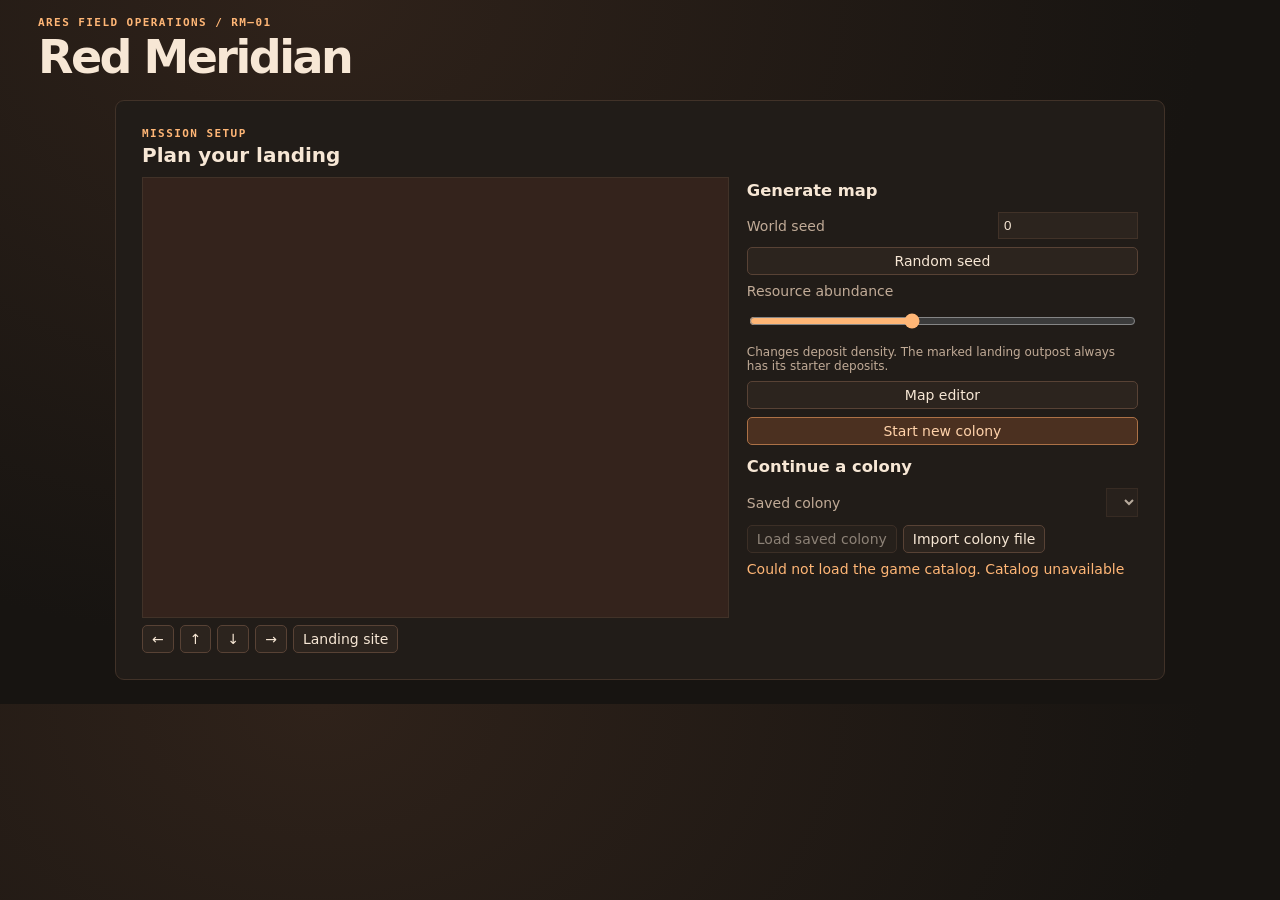
==== Source/wwwroot/index.html @ 0fc27212 "Separate planetary sprites, orbital modules, and resource icons" ====
<!doctype html>
<html lang="en">
<head>
<meta charset="utf-8">
<meta name="viewport" content="width=device-width,initial-scale=1">
<title>Red Meridian — Mars Colony</title>
<link rel="stylesheet" href="styles.css?v=panel-2">
<script defer src="sprites.js?v=map-5"></script>
<script defer src="editor.js?v=map-11"></script>
<script defer src="logistics.js?v=panel-1"></script>
<script defer src="artwork.js?v=atlas-2"></script>
<script defer src="isometric.js?v=2"></script>
<script defer src="game.js?v=preview-2"></script>
</head>
<body>
<header>
  <div><div class="label">ARES FIELD OPERATIONS / RM–01</div><h1>Red Meridian</h1></div>
  <div class="controls play-controls"><button id="mainMenu">Main menu</button><button id="pause">Pause</button><button id="speed">1× speed</button><button id="save" class="primary">Save colony</button><button id="saveAs">Save as</button></div>
</header>
<section id="start" class="start" aria-label="Landing planner">
  <div class="label">Mission setup</div><h2>Plan your landing</h2>
  <div class="start-layout">
    <div>
      <canvas id="preview" width="576" height="432" aria-label="Top-down map preview"></canvas>
      <div class="preview-nav controls"><button data-pan="-16,0" aria-label="Pan west">←</button><button data-pan="0,-12" aria-label="Pan north">↑</button><button data-pan="0,12" aria-label="Pan south">↓</button><button data-pan="16,0" aria-label="Pan east">→</button><button id="previewHome">Landing site</button><small id="previewCoords"></small></div>
    </div>
    <div class="start-options">
      <h3>Generate map</h3>
      <label>World seed <input id="seed" type="number" min="-2147483648" max="2147483647" step="1" value="0" required></label>
      <button id="newSeed">Random seed</button>
      <label>Resource abundance <output id="abundanceValue"></output><input id="abundance" type="range" min="3" max="15" value="8"></label>
      <small>Changes deposit density. The marked landing outpost always has its starter deposits.</small>
      <button id="editorMode" aria-pressed="false">Map editor</button>
      <div id="editorTools" hidden>
        <label>Deposit brush <select id="brush"><option value="natural">Restore generated tile</option><option value="empty">Clear deposit</option></select></label>
        <small>Click or drag over the preview to paint. A dot marks a manual edit.</small>
        <div class="controls"><button id="importMap">Import map</button><button id="exportMap">Export map</button></div>
        <input id="mapFile" type="file" accept=".json,application/json" hidden>
      </div>
      <button id="startNew" class="primary">Start new colony</button>
      <h3>Continue a colony</h3>
      <label>Saved colony <select id="saveSelect" disabled></select></label>
      <div class="controls"><button id="loadSaved" disabled>Load saved colony</button><button id="importFromMenu">Import colony file</button></div>
      <p id="menuNotice" role="status"></p>
    </div>
  </div>
</section>
<main>
  <div class="layout">
    <div class="stack">
      <section class="map" aria-label="Colony map">
        <div class="bar"><div><span class="label" id="world">Landing sector</span> <span id="clock"></span></div><div class="controls"><button id="home">Center</button><button id="out" aria-label="Zoom out">−</button><button id="in" aria-label="Zoom in">+</button></div></div>
        <div class="bar controls map-tools"><button id="openControl" aria-controls="controlPanel" aria-expanded="false">Control Panel</button><button id="openConstruction" aria-controls="constructionPanel" aria-expanded="false">Construction</button><button id="openLogistics" aria-controls="controlPanel" aria-expanded="false">Space travel</button></div>
        <section id="stats" aria-label="Colony resources"></section>
        <details id="climateControls" class="research" hidden>
          <summary>Map climate</summary>
          <form id="climateForm" class="controls">
            <label>Base °C <input id="baseTemperature" type="number" min="-200" max="200" required></label>
            <label>Humidity % <input id="humidity" type="number" min="0" max="100" required></label>
            <button type="submit">Apply climate</button>
            <label>Overlay <select id="climateOverlay"><option value="terrain">Terrain</option><option value="sunlight">Sunlight</option><option value="temperature">Temperature</option><option value="elevation">Elevation</option></select></label>
          </form>
          <small id="climateBase"></small>
        </details>
        <div class="viewport">
          <canvas id="map" tabindex="0" aria-label="Isometric colony map. Arrow keys move the cursor. Enter inspects or builds."></canvas>
          <details class="legend"><summary>Deposits</summary><div id="deposits"></div></details>
          <section id="buildingInfo" class="building-info" aria-label="Selected building" hidden>
            <div class="bar"><strong id="infoName"></strong><button id="closeInfo" aria-label="Close inspection">×</button></div>
            <p id="infoDescription"></p>
            <div id="infoDetails"></div>
            <form id="shipAssembly" hidden>
              <label>Spacecraft <select id="shipType"></select></label>
              <small id="assemblyStatus"></small>
              <button id="beginAssembly" type="submit">Start assembly</button>
            </form>
            <div class="controls"><button id="toggleBuilding"></button><button id="upgradeBuilding" hidden></button></div>
          </section>
          <div id="weather" hidden>Dust storm · reduced solar output</div>
          <aside id="constructionPanel" class="map-panel construction-panel" aria-label="Construction" hidden>
            <div class="panel-heading"><h2>Construction</h2><button id="closeConstruction">Close</button></div>
      <div class="controls"><button id="inspectMode" aria-pressed="true">Inspect</button><button id="salvage" aria-pressed="false">Demolish</button><button id="area" aria-pressed="false" title="Select two corners to build or demolish up to 256 tiles">Area tool</button></div>
      <label class="filter">Category <select id="category"><option value="">All facilities</option></select></label>
      <div id="builds"></div>
      <details id="testerTools" class="research" hidden>
        <summary class="label">Tester tools</summary>
        <dl><dt>Canvas draw p95</dt><dd id="draw">-</dd><dt>Economy tick p95</dt><dd id="tick">-</dd><dt>Pan frame p95</dt><dd id="frames">-</dd><dt>Structures / visible</dt><dd id="count">-</dd></dl>
        <div class="controls"><button id="stress">Load 100k stress map</button><button id="sweep" hidden>Pan test</button></div>
        <form id="testerGrant">
          <label>Resource <select id="testerMaterial" required></select></label>
          <label>Units <input id="testerAmount" type="number" min="1" max="100000" value="100" required></label>
          <button type="submit">Grant to current base</button>
        </form>
        <form id="testerStep">
          <label>Ticks <input id="testerTicks" type="number" min="1" max="100" value="1" required></label>
          <button type="submit">Advance and pause</button>
        </form>
      </details>
          </aside>
          <aside id="controlPanel" class="map-panel control-panel" aria-label="Control Panel" hidden>
            <div class="panel-heading"><h2>Control Panel</h2><button id="closeControl">Close</button></div>
            <nav class="controls" aria-label="Control panel sections">
              <button type="button" data-control="researchPanel" aria-pressed="true">Research</button>
              <button type="button" data-control="logistics" aria-pressed="false">Fleet &amp; launch</button>
              <button type="button" data-control="systemPanel" aria-pressed="false">Star map</button>
            </nav>
            <section id="researchPanel" aria-label="Research">
              <h3>Research milestones</h3><p id="researchProgress"></p><div id="research"></div>
<section class="planet" id="engineering" aria-label="Terraforming progress"><div class="bar"><span class="label">Planetary engineering</span><span id="mission">Research climate infrastructure</span></div><div id="metrics"></div></section>
            </section>
            <section id="logistics" aria-label="Fleet and launch" hidden>
          <div class="logistics">
            <p>Power a communications relay, spacecraft assembly yard, and cargo terminal. Assemble a ship, choose a destination, and launch with propellant. Once it arrives, choose the new colony under View base.</p>
            <label>View base <select id="baseSelect"></select></label>
            <div class="logistics-table"><table><thead id="baseHead"></thead><tbody id="baseStock"></tbody></table></div>
            <p id="spaceFacilities"></p>
            <form id="dispatchShip">
              <label>Local spacecraft <select id="shipSelect" required></select></label>
              <label>Destination <select id="destination" required></select></label>
              <fieldset><legend>Cargo units</legend><div id="cargoInputs"></div></fieldset>
              <p id="flightQuote"></p>
              <button type="submit" id="launchShip">Launch</button>
            </form>
            <form id="recurringRoute">
              <label>Route material <select id="routeMaterial"></select></label>
              <label>Keep at source <input id="routeReserve" type="number" min="0" max="2147483647" value="20" required></label>
              <label>Target stock <input id="routeReorder" type="number" min="1" max="2147483647" value="20" required></label>
              <button type="submit" id="setRoute">Schedule selected ship</button>
            </form>
            <h3>Spacecraft under construction</h3><ul id="assemblyOrders"></ul>
            <h3>Fleet and incoming shipments</h3><ul id="fleet"></ul>
          </div>
            </section>
            <section id="systemPanel" aria-label="Star map" hidden><h3>Known systems</h3><p>Distances from the current base.</p><ul id="systemMap"></ul></section>
          </aside>
        </div>
        <output id="climateReadout" class="bar" hidden></output>
        <div class="bar map-bottom"><span id="inspect">Select a tile to inspect it.</span><span id="notice" role="status"></span></div>
      </section>
    </div>
  </div>
</main>
<footer>
  <span>Drag to pan · Scroll to zoom · Click to inspect or build · Esc switches to inspect</span>
  <button id="import">Import save</button><input id="file" type="file" accept=".json,application/json" hidden>
</footer>
</body>
</html>
---- Source/wwwroot/styles.css ----
:root{color-scheme:dark;--bg:#171411;--panel:#211c18;--line:#413228;--text:#f7e7d5;--muted:#c1ab97;--accent:#ffb676;--green:#c5dfa0;--mono:ui-monospace,Consolas,monospace}
*{box-sizing:border-box}
[hidden]{display:none!important}
.logistics{display:grid;gap:10px;padding:10px;font-size:13px}
.logistics form,.logistics fieldset,#cargoInputs{display:flex;flex-wrap:wrap;align-items:center;gap:8px}
.logistics fieldset,.logistics p,.logistics ul{margin:0}
.logistics-table{overflow:auto}
.logistics table{border-collapse:collapse;white-space:nowrap}
.logistics th,.logistics td{padding:5px 8px;text-align:left;border-bottom:1px solid var(--line)}
.logistics input{width:6em}
body{margin:0;color:var(--text);background:radial-gradient(ellipse at 25% 0%,#2f221a,var(--bg) 65%);font:14px system-ui,sans-serif}
header,main,footer{max-width:1560px;margin:auto;padding-inline:clamp(12px,3vw,38px)}
header,footer{display:flex;align-items:center;justify-content:space-between;gap:12px;flex-wrap:wrap;padding-block:16px}
h1{font-size:clamp(30px,4vw,46px);font-weight:650;letter-spacing:-.055em;margin:1px 0 0}
h2{font-size:20px;margin:3px 0 10px}
.label{font:600 11px var(--mono);letter-spacing:.13em;text-transform:uppercase;color:var(--accent)}
.controls{display:flex;gap:6px;flex-wrap:wrap}
button{font:inherit;color:inherit;background:#2c241e;border:1px solid #584235;border-radius:5px;padding:5px 9px;cursor:pointer}
button:hover,button:focus-visible{border-color:var(--accent)}
button[aria-pressed=true],.primary{background:#4b3020;border-color:#ac7146;color:#ffd2aa}
button:disabled{opacity:.5;cursor:default}
small,#inspect,#clock,footer,dt,#mission{color:var(--muted);font-size:12px}
.layout,.stack{min-width:0}
.map,aside,.planet{border:1px solid var(--line);border-radius:9px;background:var(--panel);overflow:hidden}
.bar{min-height:37px;padding:6px 10px;display:flex;align-items:center;justify-content:space-between;gap:8px;flex-wrap:wrap}
#clock{margin-left:9px;font-family:var(--mono)}
.map-bottom{min-height:38px}
.viewport{position:relative;background:#382016}
canvas#map{display:block;width:100%;height:clamp(420px,69vh,900px);touch-action:none;cursor:crosshair}
canvas#map:focus-visible{outline:2px solid var(--accent);outline-offset:-2px}
.legend,#weather{position:absolute;pointer-events:none;padding:6px 9px;background:#201510e8;border:1px solid #b076504b;border-radius:5px;font:11px var(--mono)}
.legend{bottom:10px;left:10px}.legend span+span{margin-left:9px}
.ore{color:#ffbe75}.ice{color:#a3e0ec}
#weather{top:10px;left:10px;color:#ffd0a3}
#notice,.positive{color:var(--green)}.negative,#notice.error{color:#ffb19a}
aside{padding:12px}
#builds{display:grid;gap:4px;margin:8px 0 14px}
.build{text-align:left;display:grid;grid-template-columns:29px minmax(0,1fr) auto;gap:6px;align-items:center;width:100%;padding:3px 6px}
.build strong{display:block;font-size:13px;font-weight:600}
.build small{display:block;font-size:10px}
.build .cost{font:11px var(--mono);color:var(--accent);text-align:right}
.build img{width:29px;height:auto}
dl{display:grid;grid-template-columns:1fr auto;gap:3px 6px;margin:7px 0 10px}
dd{margin:0;font:12px var(--mono);color:var(--green)}
#metrics{display:grid;grid-template-columns:repeat(4,minmax(0,1fr));gap:12px;padding:0 10px 10px}
.metric output{display:block;margin:3px 0;font:600 14px var(--mono)}
progress{width:100%;height:6px;display:block;accent-color:#d18a58}
@media(max-width:780px){.layout{grid-template-columns:1fr}#builds{grid-template-columns:repeat(2,minmax(0,1fr))}canvas#map{height:61vh;min-height:320px}}
@media(max-width:400px){#builds,#metrics{grid-template-columns:1fr 1fr}.build{grid-template-columns:23px minmax(0,1fr) auto}.build img{width:23px}}

.filter{display:flex;align-items:center;justify-content:space-between;gap:8px;margin-top:9px;font-size:12px;color:var(--muted)}
.filter select{min-width:0;background:#2c241e;color:var(--text);border:1px solid #584235;border-radius:5px;padding:4px 6px}
#builds{max-height:405px;overflow:auto;align-content:start;padding-right:3px}
.build .cost{max-width:74px;overflow-wrap:anywhere}
.build.locked{color:#c1ab97}
.research{padding:10px}
.research summary,.legend summary{cursor:pointer}
#research{display:grid;grid-template-columns:repeat(auto-fit,minmax(176px,1fr));gap:6px;margin-top:8px;font-size:12px}
#research div{border:1px solid var(--line);border-radius:5px;padding:6px}
#research small{display:block}
#research button,#testerTools form{margin-top:8px}
#testerTools form{display:flex;flex-wrap:wrap;align-items:center;gap:6px}
#testerTools input{width:6em}
.legend{pointer-events:auto}
#deposits{display:grid;gap:4px;margin-top:6px}
.legend span+span{margin:0}

body:not(.playing) main,body:not(.playing) footer,body:not(.playing) .play-controls,body.playing .start{display:none}
.start{max-width:1050px;margin:0 auto 24px;background:var(--panel);border:1px solid var(--line);border-radius:9px;padding:clamp(10px,3vw,26px)}
.start-layout{display:grid;grid-template-columns:minmax(0,3fr) minmax(225px,2fr);gap:18px}
.start h3{margin:4px 0}
#preview{display:block;width:100%;height:auto;background:#34231c;touch-action:none;border:1px solid var(--line)}
#preview.painting{cursor:crosshair}
.preview-nav{margin-top:7px;align-items:center}
.start-options,#editorTools{display:grid;align-content:start;gap:8px}
.start-options label{display:flex;flex-wrap:wrap;align-items:center;justify-content:space-between;gap:6px;color:var(--muted)}
.start-options input:not([type=file]),.start-options select{background:#2c241e;border:1px solid var(--line);color:var(--text);max-width:100%;padding:5px}
#seed{width:140px}
#abundance{width:100%;accent-color:var(--accent)}
#menuNotice{color:var(--accent);margin:0}
.building-info{position:absolute;z-index:2;width:min(245px,calc(100% - 12px));padding:8px;background:#231911f5;border:1px solid #ad7958;border-radius:8px;box-shadow:0 8px 26px #0009}
.building-info .bar{padding:0 0 5px;min-height:0}
#infoDetails{white-space:pre-line;font:12px/1.6 var(--mono);margin-bottom:8px}
#closeInfo{padding:1px 6px}
@media(max-width:650px){.start-layout{grid-template-columns:1fr}.start{margin-inline:10px}}

#stats{display:flex;flex-wrap:wrap;gap:4px 8px;padding:5px 8px;border-bottom:1px solid var(--line)}
.stat{position:relative;font:12px var(--mono);white-space:nowrap}
.stat summary{cursor:pointer;list-style:none;padding:3px 5px}
.stat summary::-webkit-details-marker{display:none}
.stat summary span{color:var(--accent)}
.stat small{position:absolute;top:100%;left:0;z-index:4;padding:5px 8px;background:#28201b;border:1px solid var(--line);border-radius:4px}
#infoDescription{margin:0 0 5px;color:var(--muted)}
#shipAssembly{display:grid;gap:4px;margin:7px 0}
body.playing main{max-width:none;padding-inline:clamp(6px,1.3vw,22px)}
.map-tools{justify-content:flex-start}
canvas#map{height:clamp(440px,calc(100dvh - 230px),1100px)}
.map-panel{position:absolute;top:8px;right:8px;z-index:5;max-height:calc(100% - 16px);overflow:auto;background:var(--panel);border:1px solid var(--line);box-shadow:0 8px 25px #0009}
.panel-heading{position:sticky;top:0;z-index:1;display:flex;align-items:center;justify-content:space-between;
  gap:8px;margin:-12px -12px 8px;padding:10px 12px;background:var(--panel);border-bottom:1px solid var(--line)}
.panel-heading h2{margin:0}
.construction-panel{width:min(300px,78%)}
.control-panel{width:min(590px,82%)}
.map-panel #builds{max-height:none;grid-template-columns:1fr}
#researchPanel,#systemPanel{padding-top:8px}
#researchPanel .planet{margin-top:12px}
#systemMap,#fleet,#assemblyOrders{padding-left:20px}
#systemMap li,#fleet li,#assemblyOrders li{margin:6px 0}
.stat img{width:17px;height:17px;vertical-align:middle;object-fit:contain}
@media(max-width:650px){canvas#map{height:clamp(360px,68dvh,660px)}.map-panel{max-height:70%}.control-panel{width:calc(100% - 16px)}}
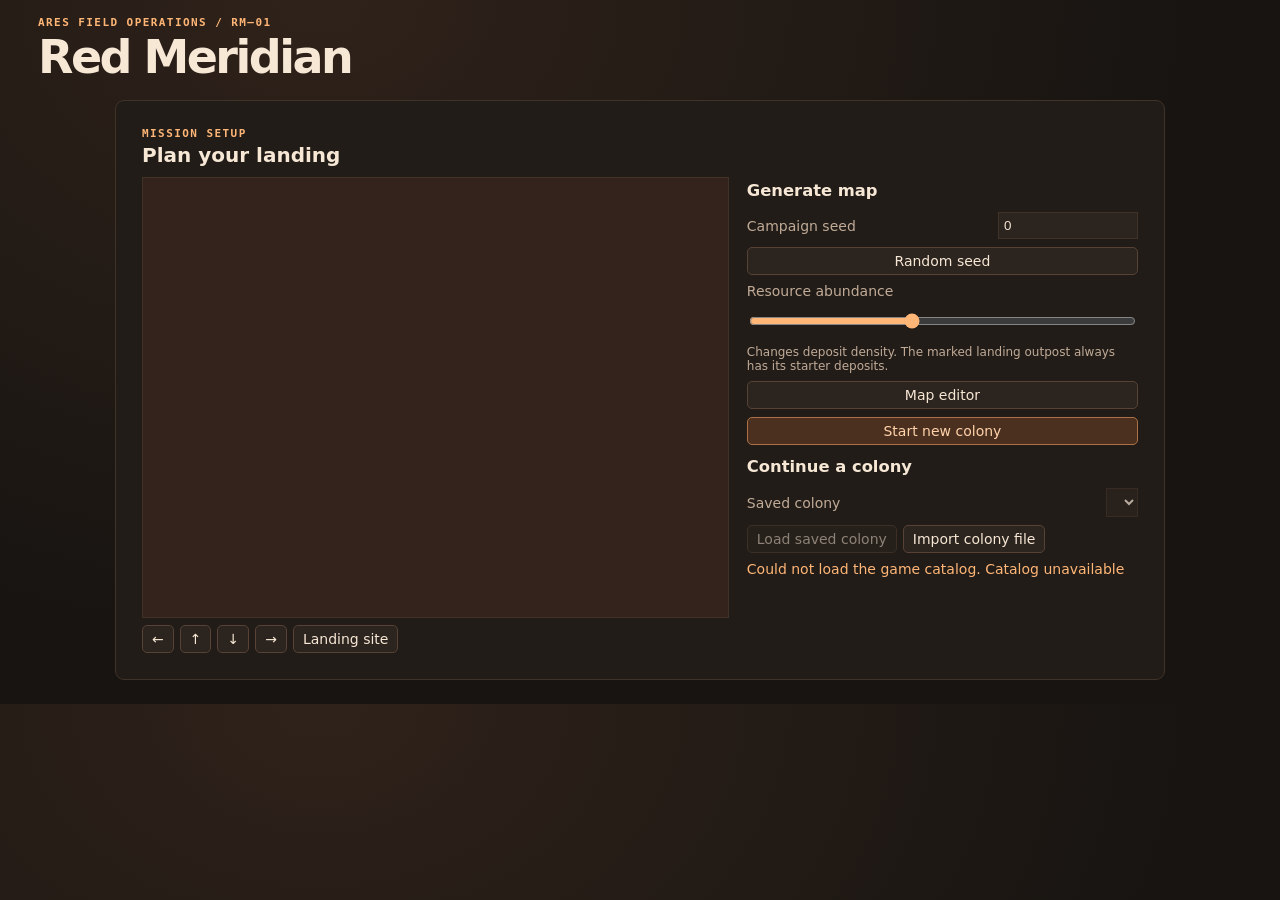
==== commit 46045433: "Generate and preserve a seeded campaign universe" ====
--- a/Source/wwwroot/index.html
+++ b/Source/wwwroot/index.html
@@ -4,13 +4,13 @@
 <meta charset="utf-8">
 <meta name="viewport" content="width=device-width,initial-scale=1">
 <title>Red Meridian — Mars Colony</title>
-<link rel="stylesheet" href="styles.css?v=panel-2">
-<script defer src="sprites.js?v=map-5"></script>
-<script defer src="editor.js?v=map-11"></script>
-<script defer src="logistics.js?v=panel-1"></script>
-<script defer src="artwork.js?v=atlas-2"></script>
+<link rel="stylesheet" href="styles.css?v=exploration-2">
+<script defer src="sprites.js?v=exploration-1"></script>
+<script defer src="editor.js?v=universe-1"></script>
+<script defer src="logistics.js?v=exploration-3"></script>
+<script defer src="artwork.js?v=resource-icons-3"></script>
 <script defer src="isometric.js?v=2"></script>
-<script defer src="game.js?v=preview-2"></script>
+<script defer src="game.js?v=universe-1"></script>
 </head>
 <body>
 <header>
@@ -26,7 +26,7 @@
     </div>
     <div class="start-options">
       <h3>Generate map</h3>
-      <label>World seed <input id="seed" type="number" min="-2147483648" max="2147483647" step="1" value="0" required></label>
+      <label>Campaign seed <input id="seed" type="number" min="-2147483648" max="2147483647" step="1" value="0" required></label>
       <button id="newSeed">Random seed</button>
       <label>Resource abundance <output id="abundanceValue"></output><input id="abundance" type="range" min="3" max="15" value="8"></label>
       <small>Changes deposit density. The marked landing outpost always has its starter deposits.</small>
@@ -74,8 +74,18 @@
               <small id="assemblyStatus"></small>
               <button id="beginAssembly" type="submit">Start assembly</button>
             </form>
+            <button id="openExploration" type="button" hidden>Explore</button>
             <div class="controls"><button id="toggleBuilding"></button><button id="upgradeBuilding" hidden></button></div>
           </section>
+          <dialog id="explorationDialog" aria-labelledby="explorationTitle">
+            <h2 id="explorationTitle">Telescope exploration</h2>
+            <p id="explorationStatus" aria-live="polite"></p>
+            <div class="controls">
+              <button id="surveySystems" type="button">Survey star systems</button>
+              <button id="surveyGalaxies" type="button">Survey galaxies</button>
+            </div>
+            <form method="dialog"><button>Close</button></form>
+          </dialog>
           <div id="weather" hidden>Dust storm · reduced solar output</div>
           <aside id="constructionPanel" class="map-panel construction-panel" aria-label="Construction" hidden>
             <div class="panel-heading"><h2>Construction</h2><button id="closeConstruction">Close</button></div>
@@ -131,7 +141,18 @@
             <h3>Fleet and incoming shipments</h3><ul id="fleet"></ul>
           </div>
             </section>
-            <section id="systemPanel" aria-label="Star map" hidden><h3>Known systems</h3><p>Distances from the current base.</p><ul id="systemMap"></ul></section>
+            <section id="systemPanel" aria-label="Star map" hidden>
+              <div id="travelMap">
+                <div class="controls">
+                  <strong id="travelMapOrigin">Star map</strong>
+                  <button id="zoomStarsIn" type="button" aria-label="Zoom star map in">+</button>
+                  <button id="zoomStarsOut" type="button" aria-label="Zoom star map out">−</button>
+                </div>
+                <canvas id="starChart" width="550" height="290" aria-label="Known planets, stars, and galaxies by distance"></canvas>
+                <small>Planet ○ · star system ◇ · galaxy ◉</small>
+              </div>
+              <ul id="systemMap"></ul>
+            </section>
           </aside>
         </div>
         <output id="climateReadout" class="bar" hidden></output>
--- a/Source/wwwroot/styles.css
+++ b/Source/wwwroot/styles.css
@@ -8,6 +8,11 @@
 .logistics table{border-collapse:collapse;white-space:nowrap}
 .logistics th,.logistics td{padding:5px 8px;text-align:left;border-bottom:1px solid var(--line)}
 .logistics input{width:6em}
+#travelMap{margin:8px}
+#starChart{display:block;width:100%;height:290px;margin:6px 0;background:#101925;border:1px solid #42536a;border-radius:6px}
+#explorationDialog{max-width:min(470px,90vw);background:var(--panel);color:var(--text);border:1px solid var(--line);border-radius:8px}
+#explorationDialog::backdrop{background:#0009}
+#explorationDialog form{margin-top:14px}
 body{margin:0;color:var(--text);background:radial-gradient(ellipse at 25% 0%,#2f221a,var(--bg) 65%);font:14px system-ui,sans-serif}
 header,main,footer{max-width:1560px;margin:auto;padding-inline:clamp(12px,3vw,38px)}
 header,footer{display:flex;align-items:center;justify-content:space-between;gap:12px;flex-wrap:wrap;padding-block:16px}
